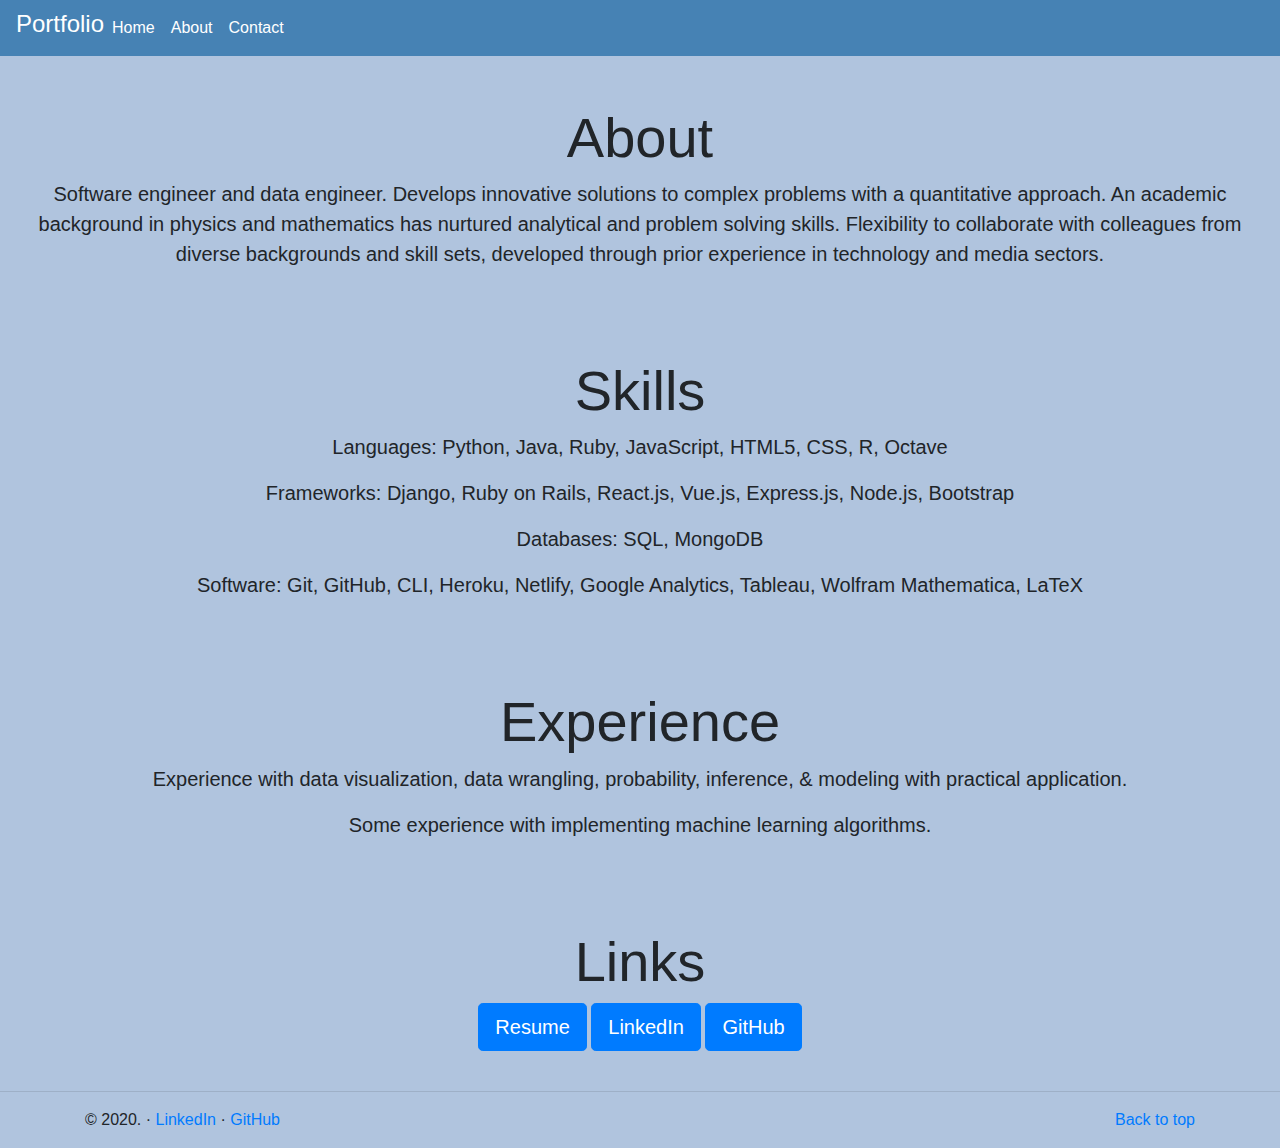
==== about.html @ 74149211 "Add files via upload" ====
<!doctype html>
<html lang="en">
<html lang="en">
  <head>
    <!-- Required meta tags -->
    <meta charset="utf-8">
    <meta name="viewport" content="width=device-width, initial-scale=1, shrink-to-fit=no">

    <!-- Bootstrap CSS -->
    <link rel="stylesheet" href="https://stackpath.bootstrapcdn.com/bootstrap/4.5.2/css/bootstrap.min.css" integrity="sha384-JcKb8q3iqJ61gNV9KGb8thSsNjpSL0n8PARn9HuZOnIxN0hoP+VmmDGMN5t9UJ0Z" crossorigin="anonymous" defer>

    <!-- jQuery -->
    <script src="https://code.jquery.com/jquery-3.5.1.js"   integrity="sha256-QWo7LDvxbWT2tbbQ97B53yJnYU3WhH/C8ycbRAkjPDc="   crossorigin="anonymous" defer></script>
    
    <link rel="stylesheet" href="style.css">

    <title>Portfolio Site</title>
  </head>
  <body>
  
    <header>
      <nav class="navbar navbar-expand-md navbar-dark">
    <h4 class="text-white">Portfolio</h4>
      <button
        class="navbar-toggler collapsed"
        type="button"
        data-toggle="collapse"
        data-target="#navbarToggleExternalContent"
        aria-controls="navbarToggleExternalContent"
        aria-expanded="true"
        aria-label="Toggle navigation"
      >
        <span class="navbar-toggler-icon"></span>
      </button>
      <div class="navbar-collapse collapse" id="navbarToggleExternalContent">
        <ul class="navbar-nav mr-auto">
          <li class="text-white nav-item active">
            <a class="nav-link text-white" href="index.html">Home</a>
          </li>
          <li class="text-white nav-item active">
            <a class="nav-link text-white" href="about.html">About</a>
          </li>
          <li class="text-white nav-item active">
            <a class="nav-link text-white" href="contact.html">Contact</a>
          </li>
        </ul>
      </div>
    </nav>
</header>

<main role="main">

<div class="px-3 py-3 pt-md-5 pb-md-4 mx-auto text-center">
  <h1 class="display-4">About</h1>
  <p class="lead">
    Software engineer and data engineer. Develops innovative solutions to complex problems with a quantitative approach. 
    An academic background in physics and mathematics has nurtured analytical and problem solving skills. 
    Flexibility to collaborate with colleagues from diverse backgrounds and skill sets, developed through prior experience in technology and media sectors.
  </p>
</div>

<div class="px-3 py-3 pt-md-5 pb-md-4 mx-auto text-center">
  <h1 class="display-4">Skills</h1>
  <p class="lead">
    Languages: Python, Java, Ruby, JavaScript, HTML5, CSS, R, Octave
  </p>
  <p class="lead">
    Frameworks: Django, Ruby on Rails, React.js, Vue.js, Express.js, Node.js, Bootstrap
  </p>
  <p class="lead">
    Databases: SQL, MongoDB
  </p>
  <p class="lead">
    Software: Git, GitHub, CLI, Heroku, Netlify, Google Analytics, Tableau, Wolfram Mathematica, LaTeX
  </p>
</div>

<div class="px-3 py-3 pt-md-5 pb-md-4 mx-auto text-center">
  <h1 class="display-4">Experience</h1>
  <p class="lead">
    Experience with data visualization, data wrangling, probability, inference, & modeling with practical application. 
  </p>
  <p class="lead">
    Some experience with implementing machine learning algorithms.
  </p>
</div>

<div class="px-3 py-3 pt-md-5 pb-md-4 mx-auto text-center">
  <h1 class="display-4">Links</h1>
  <a class="btn btn-lg btn-primary" href="https://docdro.id/iqwkSv5" role="button" target="_blank">Resume</a>
  <a class="btn btn-lg btn-primary" href="https://www.linkedin.com/in/eric-mestiza" role="button" target="_blank">LinkedIn</a>
  <a class="btn btn-lg btn-primary" href="https://github.com/emestiza" role="button" target="_blank">GitHub</a>
</div>

<hr class="featurette-divider">

  <!-- FOOTER -->
  <footer class="container">
    <p class="float-right"><a href="#">Back to top</a></p>
    <p>&copy; 2020. &middot; <a href="https://www.linkedin.com/in/eric-mestiza" target="_blank">LinkedIn</a> &middot; <a href="https://github.com/emestiza" target="_blank">GitHub</a></p>
  </footer>
</main>

    <!-- Optional JavaScript -->
    <!-- jQuery first, then Popper.js, then Bootstrap JS -->
    <script src="https://code.jquery.com/jquery-3.5.1.slim.min.js" integrity="sha384-DfXdz2htPH0lsSSs5nCTpuj/zy4C+OGpamoFVy38MVBnE+IbbVYUew+OrCXaRkfj" crossorigin="anonymous"></script>
    <script src="https://cdn.jsdelivr.net/npm/popper.js@1.16.1/dist/umd/popper.min.js" integrity="sha384-9/reFTGAW83EW2RDu2S0VKaIzap3H66lZH81PoYlFhbGU+6BZp6G7niu735Sk7lN" crossorigin="anonymous"></script>
    <script src="https://stackpath.bootstrapcdn.com/bootstrap/4.5.2/js/bootstrap.min.js" integrity="sha384-B4gt1jrGC7Jh4AgTPSdUtOBvfO8shuf57BaghqFfPlYxofvL8/KUEfYiJOMMV+rV" crossorigin="anonymous"></script>
 
  </body>
</html>
---- style.css ----
nav {
  background-color: rgb(70,130,180);
}

header > h1 {
  color: white;
}

.jumbotron > h1 {
  color: white;
}

.jumbotron {
  background-color: rgb(176, 196, 222);
}

.jumbotron > div {
  background-color: rgb(70,130,180);
}

body {
  /* background-color: #e9ecef; */
  background-color: rgb(176, 196, 222);

}

.container {
  background-color: rgb(176, 196, 222);
}
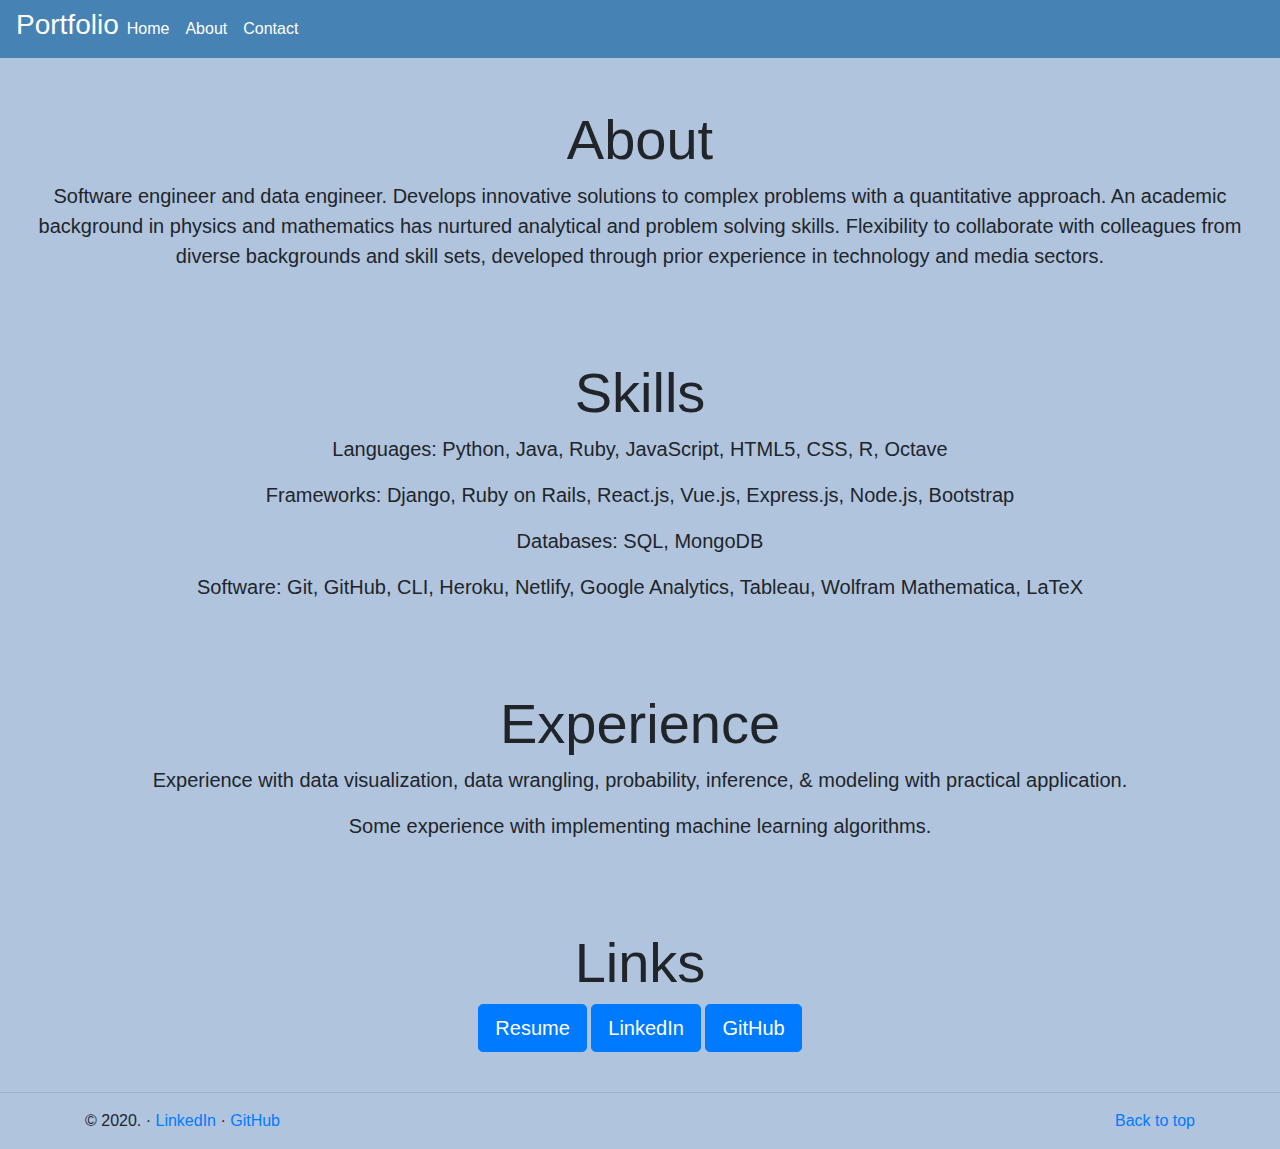
==== commit fe3ee94e: "Portfolio V2.0" ====
--- a/about.html
+++ b/about.html
@@ -20,7 +20,7 @@
   
     <header>
       <nav class="navbar navbar-expand-md navbar-dark">
-    <h4 class="text-white">Portfolio</h4>
+    <h3 class="text-white">Portfolio</h3>
       <button
         class="navbar-toggler collapsed"
         type="button"
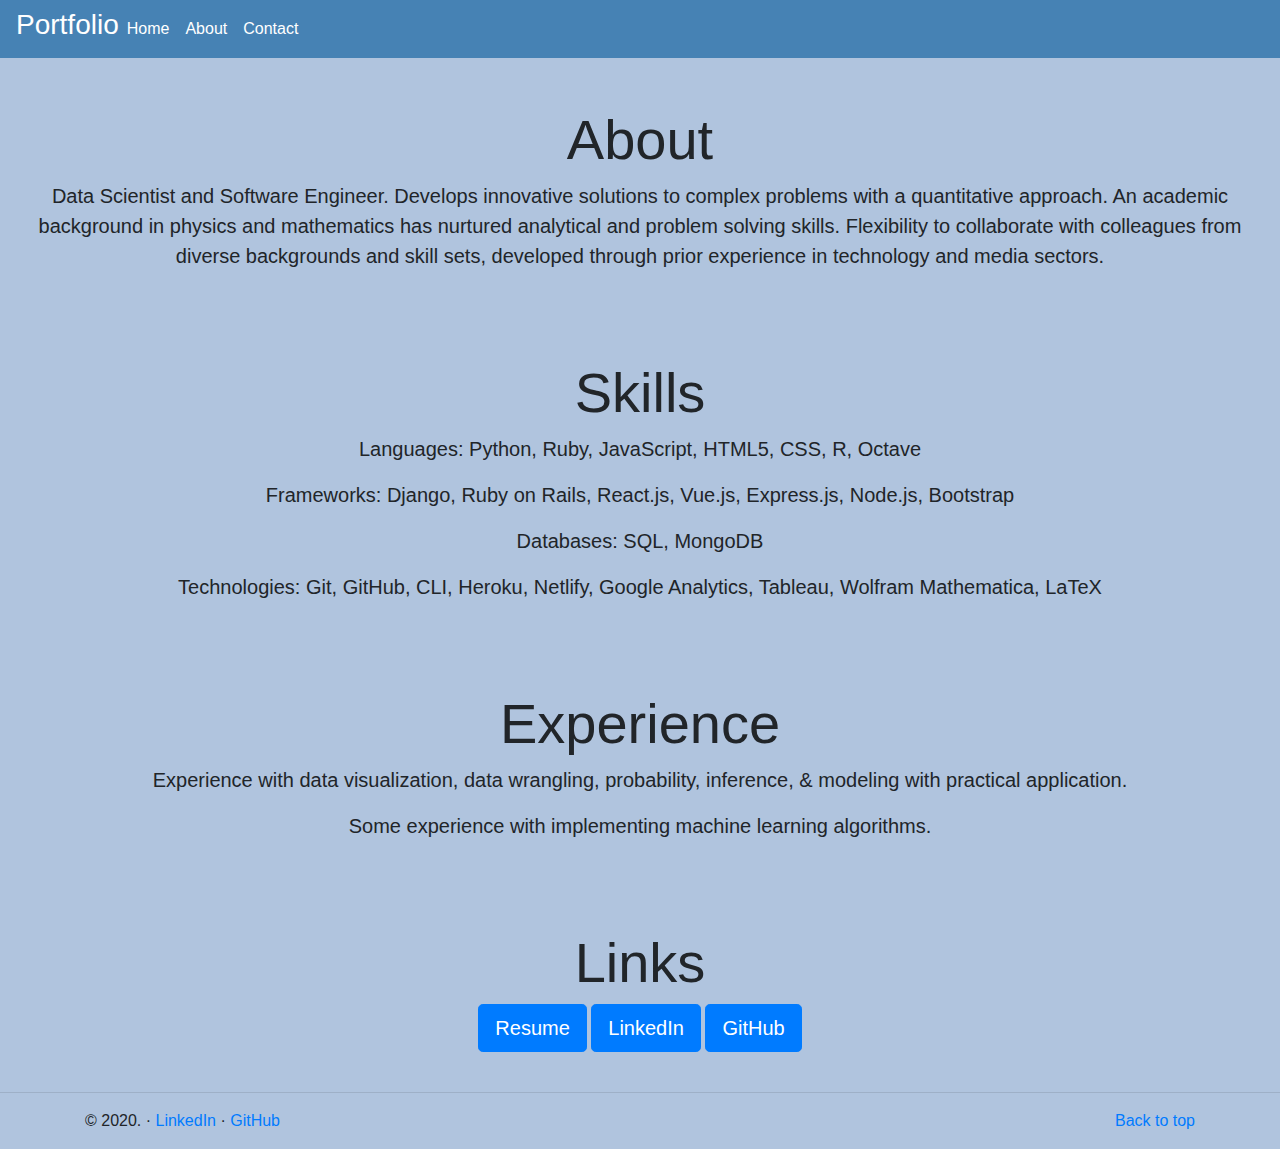
==== commit 12080874: "Portfolio V2.0" ====
--- a/about.html
+++ b/about.html
@@ -53,7 +53,7 @@
 <div class="px-3 py-3 pt-md-5 pb-md-4 mx-auto text-center">
   <h1 class="display-4">About</h1>
   <p class="lead">
-    Software engineer and data engineer. Develops innovative solutions to complex problems with a quantitative approach. 
+    Data Scientist and Software Engineer. Develops innovative solutions to complex problems with a quantitative approach. 
     An academic background in physics and mathematics has nurtured analytical and problem solving skills. 
     Flexibility to collaborate with colleagues from diverse backgrounds and skill sets, developed through prior experience in technology and media sectors.
   </p>
@@ -62,7 +62,7 @@
 <div class="px-3 py-3 pt-md-5 pb-md-4 mx-auto text-center">
   <h1 class="display-4">Skills</h1>
   <p class="lead">
-    Languages: Python, Java, Ruby, JavaScript, HTML5, CSS, R, Octave
+    Languages: Python, Ruby, JavaScript, HTML5, CSS, R, Octave
   </p>
   <p class="lead">
     Frameworks: Django, Ruby on Rails, React.js, Vue.js, Express.js, Node.js, Bootstrap
@@ -71,7 +71,7 @@
     Databases: SQL, MongoDB
   </p>
   <p class="lead">
-    Software: Git, GitHub, CLI, Heroku, Netlify, Google Analytics, Tableau, Wolfram Mathematica, LaTeX
+    Technologies: Git, GitHub, CLI, Heroku, Netlify, Google Analytics, Tableau, Wolfram Mathematica, LaTeX
   </p>
 </div>
 
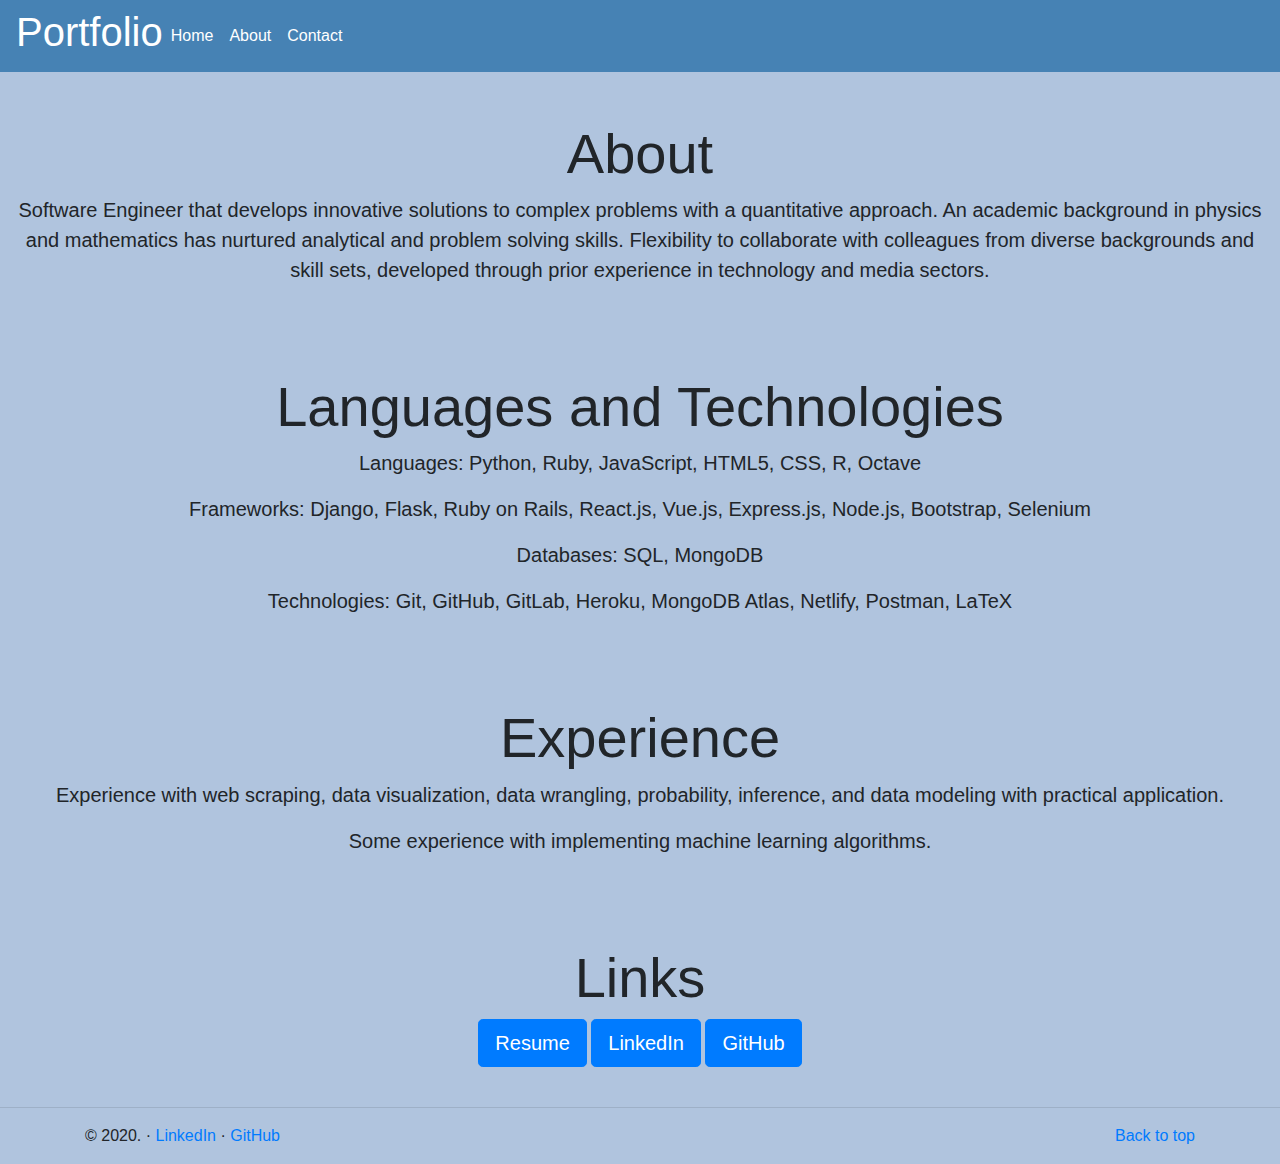
==== commit 69cb2bb4: "Portfolio V2.0" ====
--- a/about.html
+++ b/about.html
@@ -20,7 +20,7 @@
   
     <header>
       <nav class="navbar navbar-expand-md navbar-dark">
-    <h3 class="text-white">Portfolio</h3>
+    <h1 class="text-white">Portfolio</h1>
       <button
         class="navbar-toggler collapsed"
         type="button"
@@ -53,32 +53,32 @@
 <div class="px-3 py-3 pt-md-5 pb-md-4 mx-auto text-center">
   <h1 class="display-4">About</h1>
   <p class="lead">
-    Data Scientist and Software Engineer. Develops innovative solutions to complex problems with a quantitative approach. 
+    Software Engineer that develops innovative solutions to complex problems with a quantitative approach. 
     An academic background in physics and mathematics has nurtured analytical and problem solving skills. 
     Flexibility to collaborate with colleagues from diverse backgrounds and skill sets, developed through prior experience in technology and media sectors.
   </p>
 </div>
 
 <div class="px-3 py-3 pt-md-5 pb-md-4 mx-auto text-center">
-  <h1 class="display-4">Skills</h1>
+  <h1 class="display-4">Languages and Technologies</h1>
   <p class="lead">
     Languages: Python, Ruby, JavaScript, HTML5, CSS, R, Octave
   </p>
   <p class="lead">
-    Frameworks: Django, Ruby on Rails, React.js, Vue.js, Express.js, Node.js, Bootstrap
+    Frameworks: Django, Flask, Ruby on Rails, React.js, Vue.js, Express.js, Node.js, Bootstrap, Selenium
   </p>
   <p class="lead">
     Databases: SQL, MongoDB
   </p>
   <p class="lead">
-    Technologies: Git, GitHub, CLI, Heroku, Netlify, Google Analytics, Tableau, Wolfram Mathematica, LaTeX
+    Technologies: Git, GitHub, GitLab, Heroku, MongoDB Atlas, Netlify, Postman, LaTeX
   </p>
 </div>
 
 <div class="px-3 py-3 pt-md-5 pb-md-4 mx-auto text-center">
   <h1 class="display-4">Experience</h1>
   <p class="lead">
-    Experience with data visualization, data wrangling, probability, inference, & modeling with practical application. 
+    Experience with web scraping, data visualization, data wrangling, probability, inference, and data modeling with practical application. 
   </p>
   <p class="lead">
     Some experience with implementing machine learning algorithms.
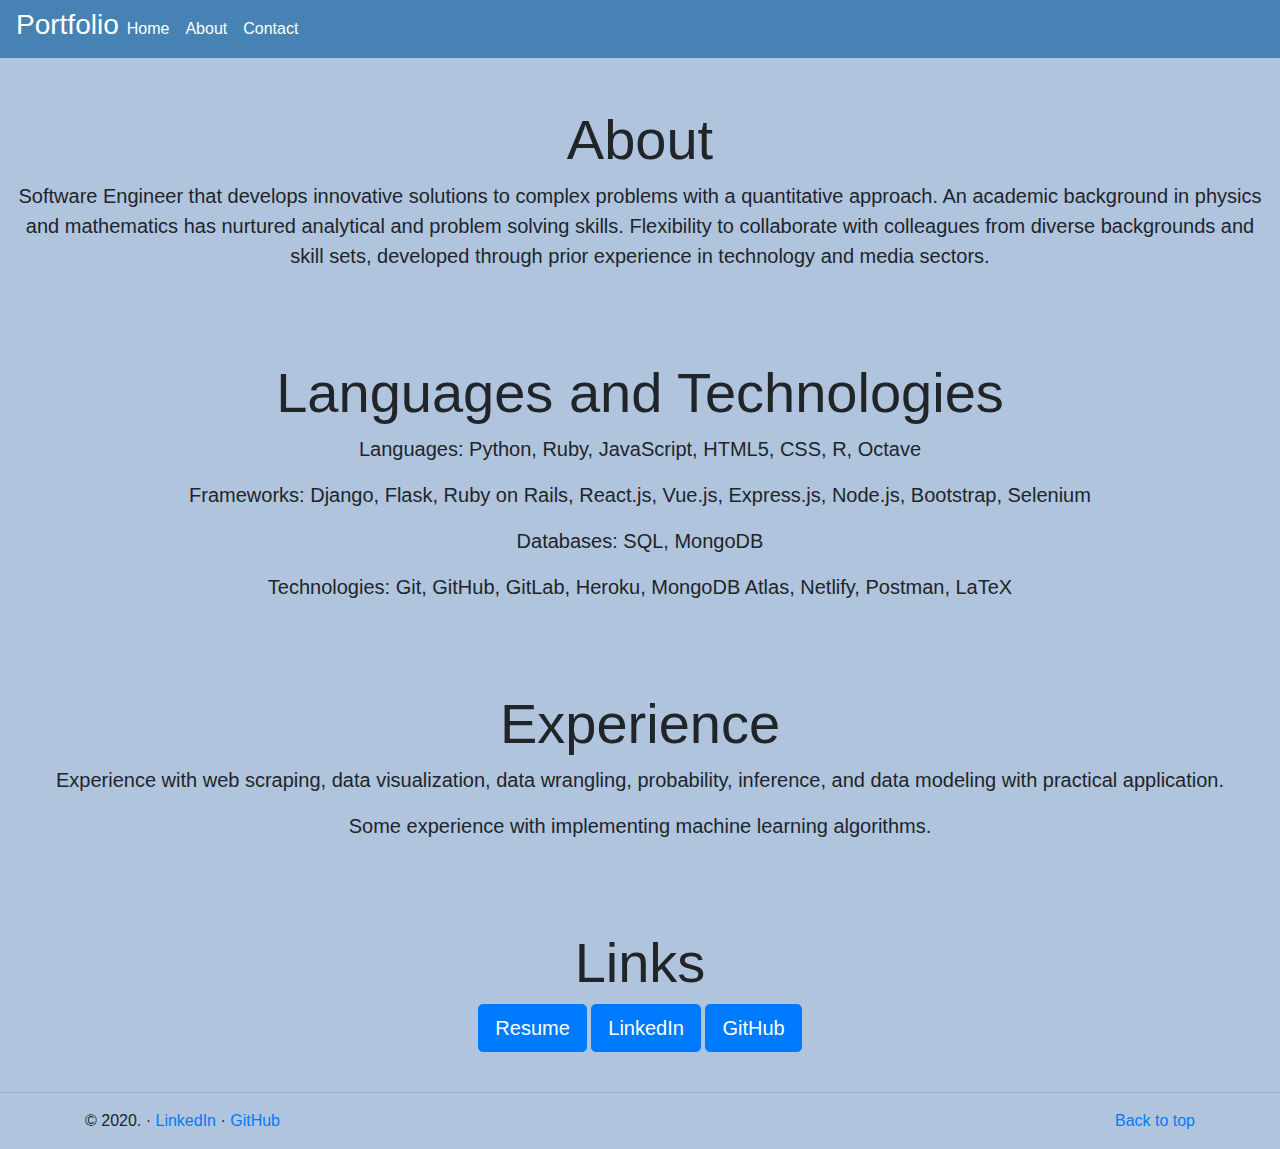
==== commit ae0edf40: "Portfolio V2.0" ====
--- a/about.html
+++ b/about.html
@@ -20,7 +20,7 @@
   
     <header>
       <nav class="navbar navbar-expand-md navbar-dark">
-    <h1 class="text-white">Portfolio</h1>
+    <h3 class="text-white">Portfolio</h3>
       <button
         class="navbar-toggler collapsed"
         type="button"
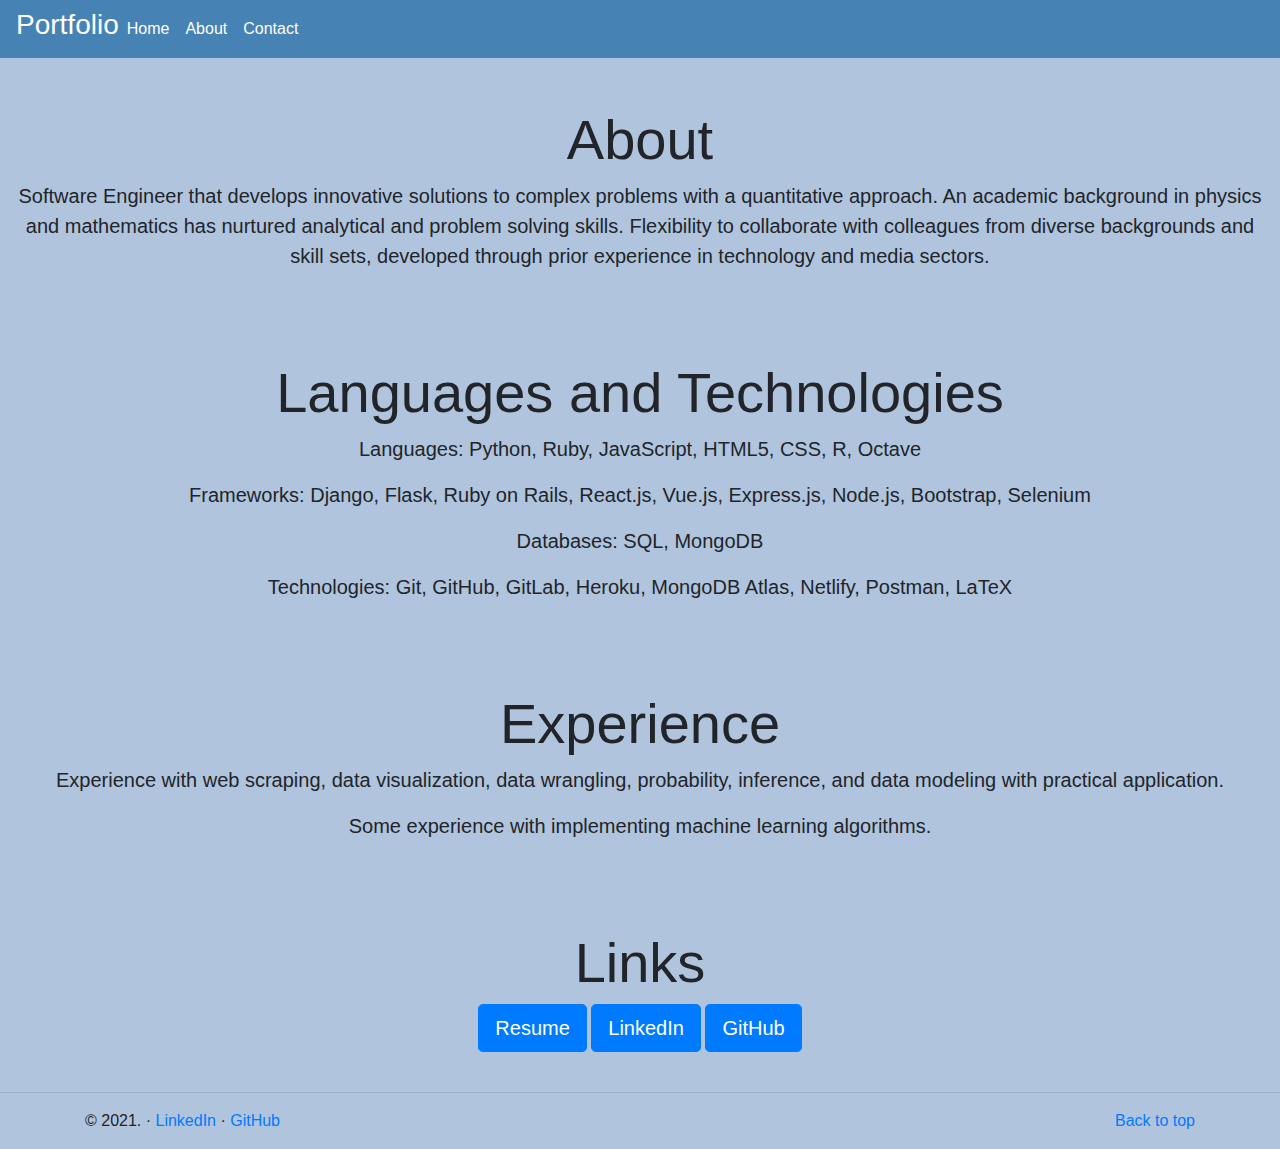
==== commit 7d07b877: "update" ====
--- a/about.html
+++ b/about.html
@@ -87,7 +87,7 @@
 
 <div class="px-3 py-3 pt-md-5 pb-md-4 mx-auto text-center">
   <h1 class="display-4">Links</h1>
-  <a class="btn btn-lg btn-primary" href="https://docdro.id/iqwkSv5" role="button" target="_blank">Resume</a>
+  <a class="btn btn-lg btn-primary" href="https://drive.google.com/drive/folders/1M4e2_xBmtTwPDul4MwkMFd8QjN1noC3e?usp=sharing" role="button" target="_blank">Resume</a>
   <a class="btn btn-lg btn-primary" href="https://www.linkedin.com/in/eric-mestiza" role="button" target="_blank">LinkedIn</a>
   <a class="btn btn-lg btn-primary" href="https://github.com/emestiza" role="button" target="_blank">GitHub</a>
 </div>
@@ -97,7 +97,7 @@
   <!-- FOOTER -->
   <footer class="container">
     <p class="float-right"><a href="#">Back to top</a></p>
-    <p>&copy; 2020. &middot; <a href="https://www.linkedin.com/in/eric-mestiza" target="_blank">LinkedIn</a> &middot; <a href="https://github.com/emestiza" target="_blank">GitHub</a></p>
+    <p>&copy; 2021. &middot; <a href="https://www.linkedin.com/in/eric-mestiza" target="_blank">LinkedIn</a> &middot; <a href="https://github.com/emestiza" target="_blank">GitHub</a></p>
   </footer>
 </main>
 
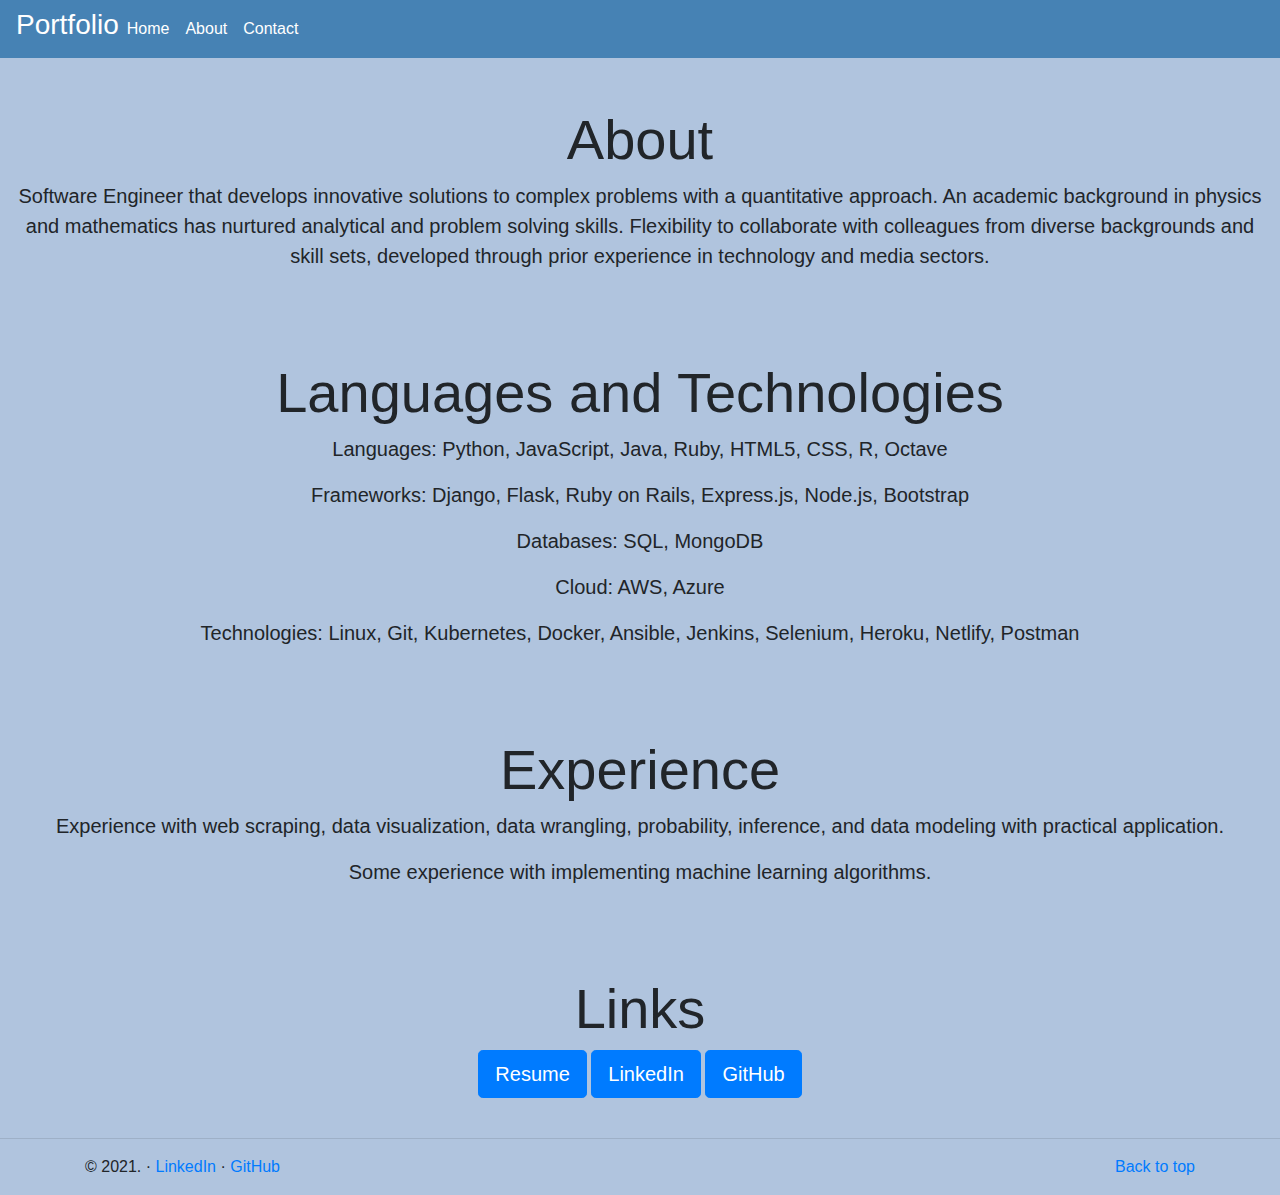
==== commit 83113a0b: "update" ====
--- a/about.html
+++ b/about.html
@@ -62,16 +62,19 @@
 <div class="px-3 py-3 pt-md-5 pb-md-4 mx-auto text-center">
   <h1 class="display-4">Languages and Technologies</h1>
   <p class="lead">
-    Languages: Python, Ruby, JavaScript, HTML5, CSS, R, Octave
+    Languages: Python, JavaScript, Java, Ruby, HTML5, CSS, R, Octave
   </p>
   <p class="lead">
-    Frameworks: Django, Flask, Ruby on Rails, React.js, Vue.js, Express.js, Node.js, Bootstrap, Selenium
+    Frameworks: Django, Flask, Ruby on Rails, Express.js, Node.js, Bootstrap
   </p>
   <p class="lead">
     Databases: SQL, MongoDB
   </p>
   <p class="lead">
-    Technologies: Git, GitHub, GitLab, Heroku, MongoDB Atlas, Netlify, Postman, LaTeX
+    Cloud: AWS, Azure
+  </p>
+  <p class="lead">
+    Technologies: Linux, Git, Kubernetes, Docker, Ansible, Jenkins, Selenium, Heroku, Netlify, Postman
   </p>
 </div>
 
